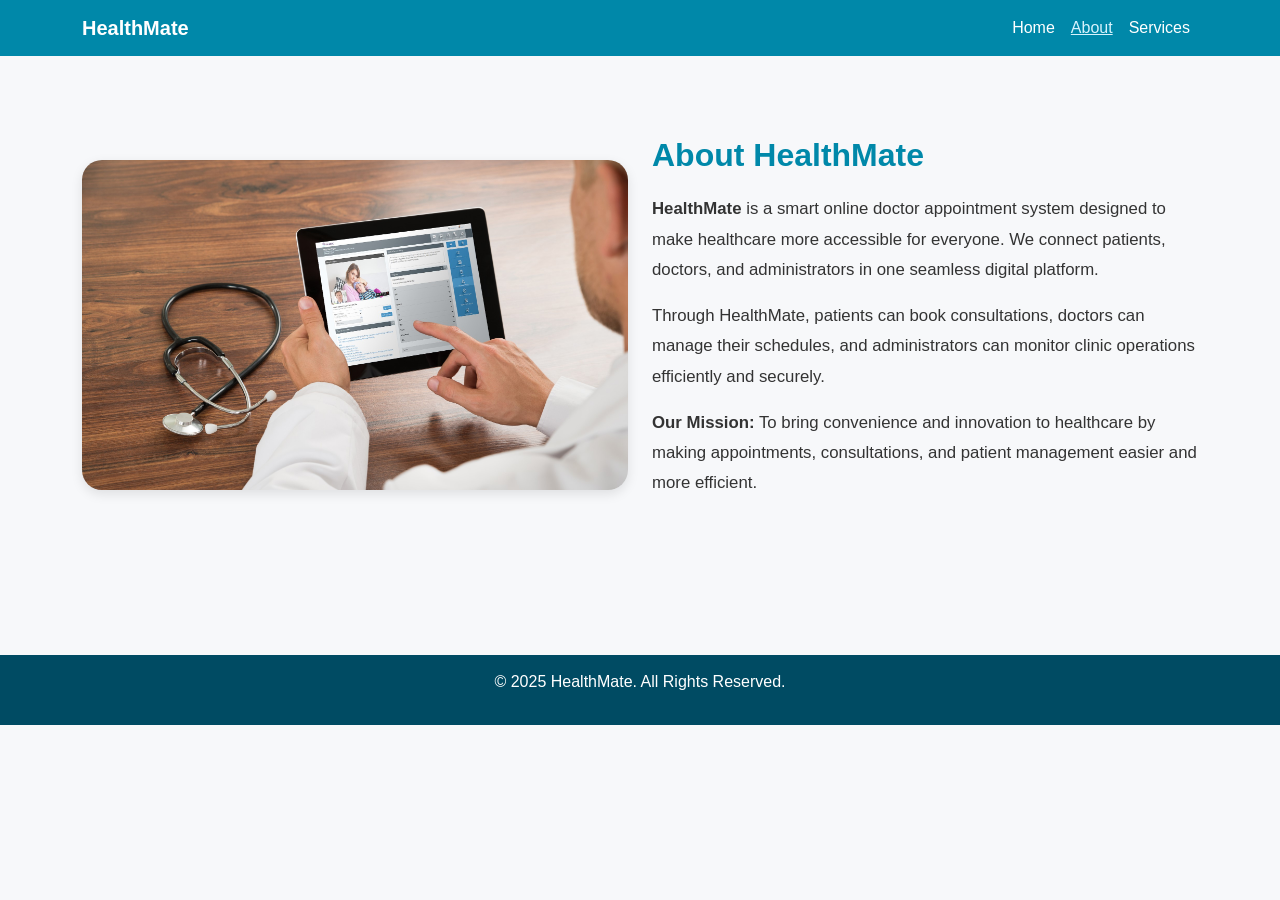
==== about.html @ 1b9694c9 "landing to login" ====
<!DOCTYPE html>
<html lang="en">
<head>
  <meta charset="UTF-8" />
  <meta name="viewport" content="width=device-width, initial-scale=1.0" />
  <title>About | HealthMate</title>
  <link href="https://cdn.jsdelivr.net/npm/bootstrap@5.3.2/dist/css/bootstrap.min.css" rel="stylesheet" />
  <style>
    body {
      font-family: 'Poppins', sans-serif;
      background-color: #f7f8fa;
      color: #333;
    }

    /* Navbar */
    .navbar {
      background-color: #0088a9;
    }

    .navbar-brand {
      font-weight: 700;
      color: white;
    }

    .navbar-brand:hover {
      color: #d8f3fd;
    }

    .navbar-nav .nav-link {
      color: white;
      font-weight: 500;
      transition: 0.3s;
    }

    .navbar-nav .nav-link:hover,
    .navbar-nav .nav-link.active {
      color: #d8f3fd;
      text-decoration: underline;
    }

    /* About Section */
    .about-section {
      padding: 80px 0;
      background-color: #f7f8fa;
    }

    .about-section img {
      border-radius: 20px;
      box-shadow: 0 4px 12px rgba(0, 0, 0, 0.1);
    }

    .about-section h2 {
      font-weight: 700;
      color: #0088a9;
      margin-bottom: 20px;
    }

    .about-section p {
      color: #333;
      line-height: 1.8;
      font-size: 1.05rem;
    }

    /* Footer */
    footer {
      background-color: #004b63;
      color: white;
      text-align: center;
      padding: 15px 0;
      margin-top: 60px;
    }
  </style>
</head>
<body>

  <!-- NAVBAR -->
  <nav class="navbar navbar-expand-lg navbar-dark">
    <div class="container">
      <a class="navbar-brand" href="index.html">HealthMate</a>
      <button class="navbar-toggler" type="button" data-bs-toggle="collapse" data-bs-target="#navbarNav">
        <span class="navbar-toggler-icon"></span>
      </button>
      <div class="collapse navbar-collapse" id="navbarNav">
        <ul class="navbar-nav ms-auto">
          <li class="nav-item"><a class="nav-link" href="index.html">Home</a></li>
          <li class="nav-item"><a class="nav-link active" href="about.html">About</a></li>
          <li class="nav-item"><a class="nav-link" href="services.html">Services</a></li>
        </ul>
      </div>
    </div>
  </nav>

  <!-- ABOUT SECTION -->
  <section class="about-section">
    <div class="container">
      <div class="row align-items-center">
        <div class="col-md-6 mb-4 mb-md-0">
          <img src="Images/about.jpg" alt="About HealthMate" class="img-fluid">
        </div>
        <div class="col-md-6">
          <h2>About HealthMate</h2>
          <p>
            <strong>HealthMate</strong> is a smart online doctor appointment system designed to make healthcare more accessible
            for everyone. We connect patients, doctors, and administrators in one seamless digital platform.
          </p>
          <p>
            Through HealthMate, patients can book consultations, doctors can manage their schedules, and 
            administrators can monitor clinic operations efficiently and securely.
          </p>
          <p><strong>Our Mission:</strong> To bring convenience and innovation to healthcare by making 
          appointments, consultations, and patient management easier and more efficient.</p>
        </div>
      </div>
    </div>
  </section>

  <!-- FOOTER -->
  <footer>
    <p>© 2025 HealthMate. All Rights Reserved.</p>
  </footer>

  <script src="https://cdn.jsdelivr.net/npm/bootstrap@5.3.2/dist/js/bootstrap.bundle.min.js"></script>
</body>
</html>
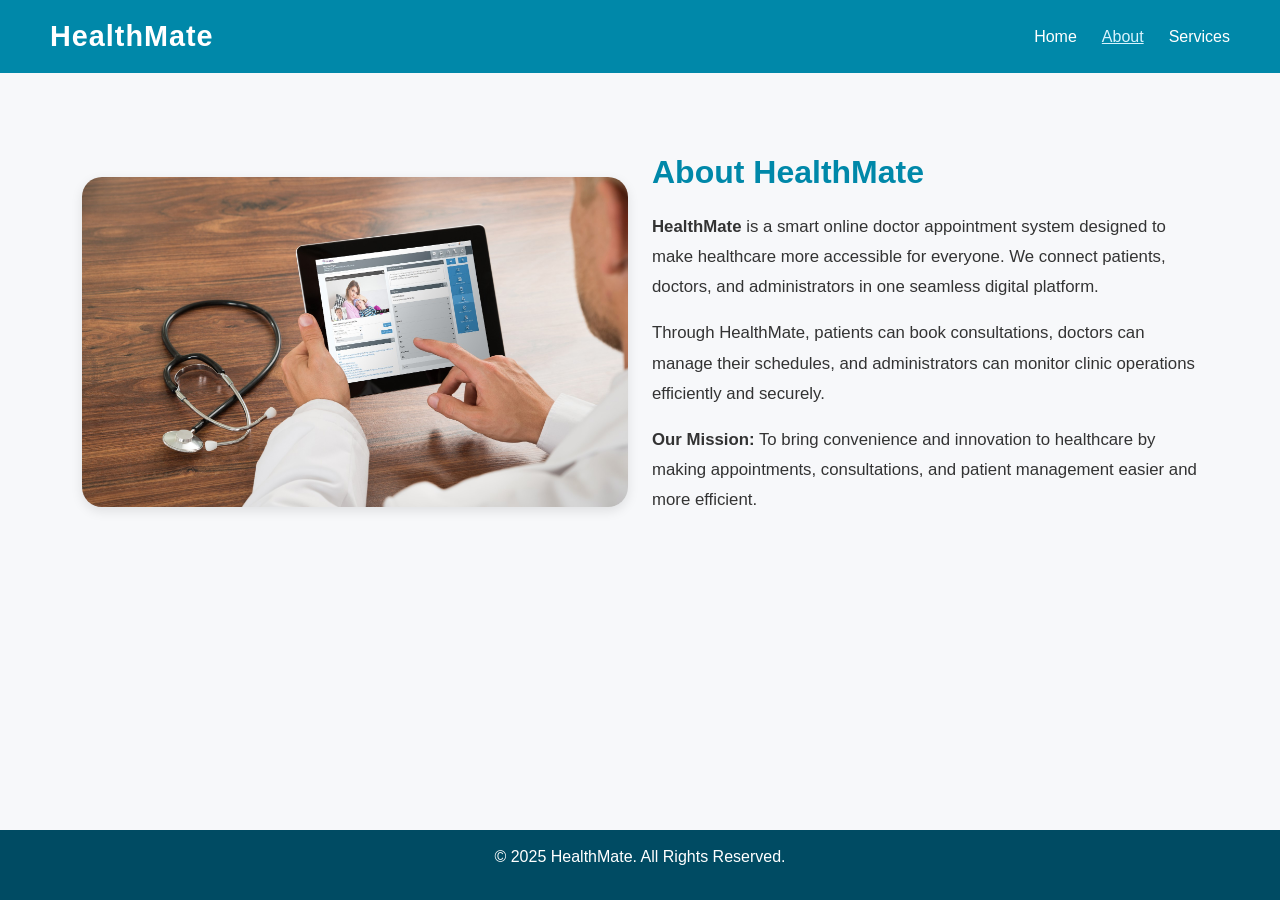
==== commit b55012d1: "remove admin and polish abouts" ====
--- a/about.html
+++ b/about.html
@@ -6,36 +6,57 @@
   <title>About | HealthMate</title>
   <link href="https://cdn.jsdelivr.net/npm/bootstrap@5.3.2/dist/css/bootstrap.min.css" rel="stylesheet" />
   <style>
-    body {
+    html, body {
+      height: 100%;
+      margin: 0;
+      display: flex;
+      flex-direction: column;
       font-family: 'Poppins', sans-serif;
       background-color: #f7f8fa;
       color: #333;
     }
 
-    /* Navbar */
-    .navbar {
-      background-color: #0088a9;
+    main {
+      flex: 1;
     }
 
-    .navbar-brand {
-      font-weight: 700;
+    /* NAVBAR - Same as Home Page */
+    header {
+      background: #0088a9;
       color: white;
+      padding: 15px 50px;
+      display: flex;
+      justify-content: space-between;
+      align-items: center;
     }
 
-    .navbar-brand:hover {
-      color: #d8f3fd;
+    .logo {
+      font-size: 1.8rem;
+      font-weight: bold;
+      letter-spacing: 1px;
+      color: white;
+      text-decoration: none;
     }
 
-    .navbar-nav .nav-link {
+    nav ul {
+      list-style: none;
+      display: flex;
+      gap: 25px;
+      margin: 0;
+      padding: 0;
+    }
+
+    nav a {
       color: white;
+      text-decoration: none;
       font-weight: 500;
       transition: 0.3s;
     }
 
-    .navbar-nav .nav-link:hover,
-    .navbar-nav .nav-link.active {
+    nav a:hover,
+    nav a.active {
+      text-decoration: underline;
       color: #d8f3fd;
-      text-decoration: underline;
     }
 
     /* About Section */
@@ -61,64 +82,67 @@
       font-size: 1.05rem;
     }
 
-    /* Footer */
+    /* FOOTER */
     footer {
       background-color: #004b63;
       color: white;
       text-align: center;
       padding: 15px 0;
-      margin-top: 60px;
+      margin-top: auto;
+    }
+
+    @media(max-width: 768px) {
+      header {
+        flex-direction: column;
+        gap: 10px;
+      }
     }
   </style>
 </head>
 <body>
 
-  <!-- NAVBAR -->
-  <nav class="navbar navbar-expand-lg navbar-dark">
-    <div class="container">
-      <a class="navbar-brand" href="index.html">HealthMate</a>
-      <button class="navbar-toggler" type="button" data-bs-toggle="collapse" data-bs-target="#navbarNav">
-        <span class="navbar-toggler-icon"></span>
-      </button>
-      <div class="collapse navbar-collapse" id="navbarNav">
-        <ul class="navbar-nav ms-auto">
-          <li class="nav-item"><a class="nav-link" href="index.html">Home</a></li>
-          <li class="nav-item"><a class="nav-link active" href="about.html">About</a></li>
-          <li class="nav-item"><a class="nav-link" href="services.html">Services</a></li>
-        </ul>
-      </div>
-    </div>
-  </nav>
+  <!-- HEADER (Unified Navbar) -->
+  <header>
+    <a href="index.html" class="logo">HealthMate</a>
+    <nav>
+      <ul>
+        <li><a href="index.html">Home</a></li>
+        <li><a href="about.html" class="active">About</a></li>
+        <li><a href="services.html">Services</a></li>
+      </ul>
+    </nav>
+  </header>
 
-  <!-- ABOUT SECTION -->
-  <section class="about-section">
-    <div class="container">
-      <div class="row align-items-center">
-        <div class="col-md-6 mb-4 mb-md-0">
-          <img src="Images/about.jpg" alt="About HealthMate" class="img-fluid">
-        </div>
-        <div class="col-md-6">
-          <h2>About HealthMate</h2>
-          <p>
-            <strong>HealthMate</strong> is a smart online doctor appointment system designed to make healthcare more accessible
-            for everyone. We connect patients, doctors, and administrators in one seamless digital platform.
-          </p>
-          <p>
-            Through HealthMate, patients can book consultations, doctors can manage their schedules, and 
-            administrators can monitor clinic operations efficiently and securely.
-          </p>
-          <p><strong>Our Mission:</strong> To bring convenience and innovation to healthcare by making 
-          appointments, consultations, and patient management easier and more efficient.</p>
+  <!-- MAIN CONTENT -->
+  <main>
+    <section class="about-section">
+      <div class="container">
+        <div class="row align-items-center">
+          <div class="col-md-6 mb-4 mb-md-0">
+            <img src="Images/about.jpg" alt="About HealthMate" class="img-fluid">
+          </div>
+          <div class="col-md-6">
+            <h2>About HealthMate</h2>
+            <p>
+              <strong>HealthMate</strong> is a smart online doctor appointment system designed to make healthcare more accessible
+              for everyone. We connect patients, doctors, and administrators in one seamless digital platform.
+            </p>
+            <p>
+              Through HealthMate, patients can book consultations, doctors can manage their schedules, and 
+              administrators can monitor clinic operations efficiently and securely.
+            </p>
+            <p><strong>Our Mission:</strong> To bring convenience and innovation to healthcare by making 
+            appointments, consultations, and patient management easier and more efficient.</p>
+          </div>
         </div>
       </div>
-    </div>
-  </section>
+    </section>
+  </main>
 
   <!-- FOOTER -->
   <footer>
     <p>© 2025 HealthMate. All Rights Reserved.</p>
   </footer>
 
-  <script src="https://cdn.jsdelivr.net/npm/bootstrap@5.3.2/dist/js/bootstrap.bundle.min.js"></script>
 </body>
 </html>
